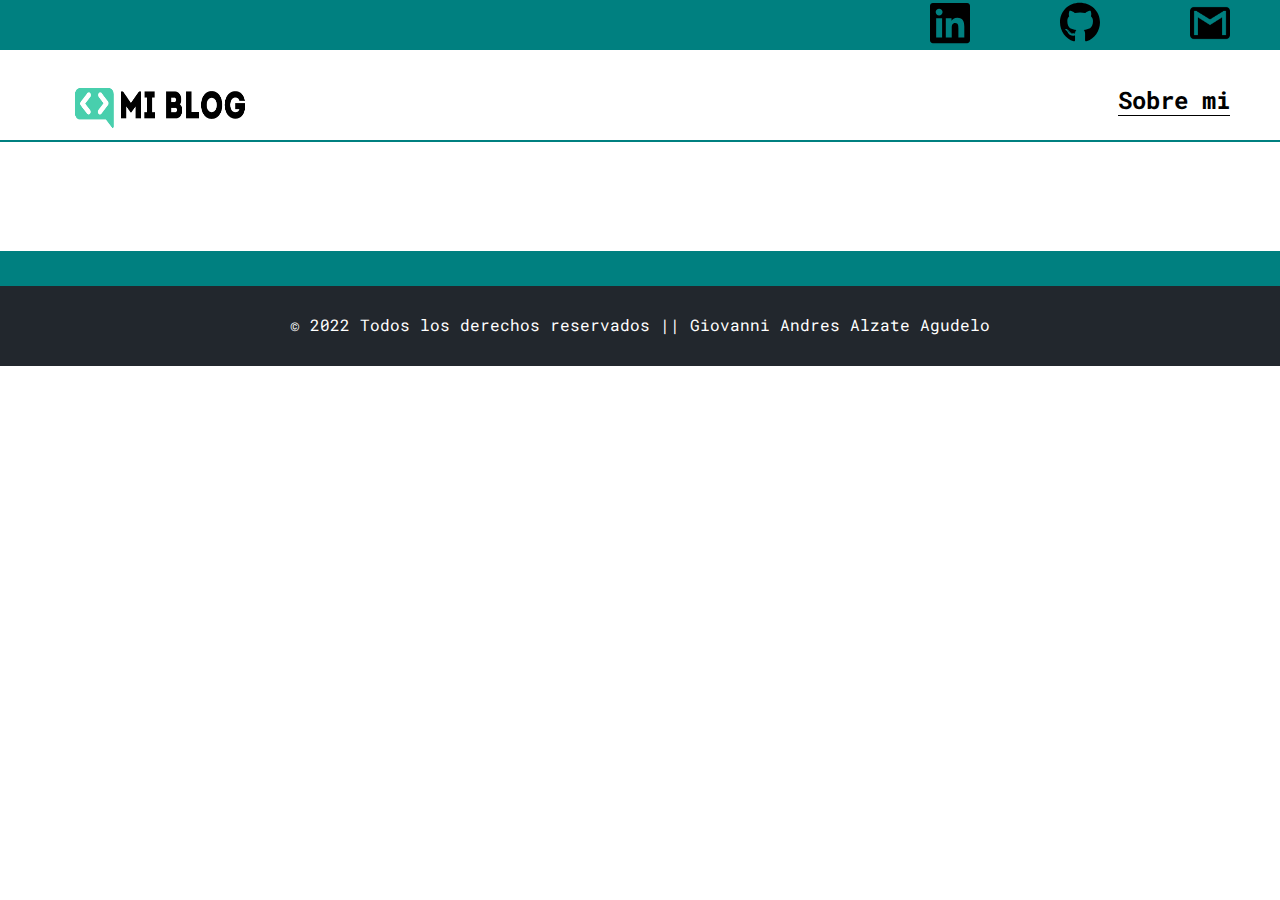
==== blog.html @ 570767c3 "Estructura BlogpostPage" ====
<!DOCTYPE html>
<html lang="es">
<head>
    <meta charset="UTF-8">
    <meta http-equiv="X-UA-Compatible" content="IE=edge">
    <meta name="viewport" content="width=device-width, initial-scale=1.0">
    <title>BlogContent ||GioAlzate</title>
    <link rel="stylesheet" href="css/main.css".css">
    <link rel="stylesheet" href="css/normalize.css">
</head>
<body>

    <header>
        <section class="header-icons-container">
            <figure class="icons">
                <img src="assets/linkedin.svg" alt="">
                <img src="assets/github.svg" alt="">
                <img src="assets/gmail-logo.png" alt="">
            </figure>
        </section>
        <nav>
            <section class="nav-logo-container">
                <a href="index.html"><img src="assets/logo.png" alt="Logo"></a>
            </section>
            <section class="profile-link">
                <a href="perfil.html">Sobre mi</a>
            </section>
        </nav>
    </header>

    <main>
        <section class="grid-container blogpost-img-container">
            <img src="" alt="">
        </section>
        <section class="blogpost-main-content">
            <div class="grid-container">
                <h3></h3>
                <article>
                    <h1></h1>
                    <p></p>
                    <p></p>
                    <p></p>
                </article>
            </div>
        </section>
        <section class="contact-main-container">
            <div>
                <img src="" alt="">
                <div class="contact-left">
                    <a href=""></a>
                    <p></p>
                </div>
            </div>

            <div>
                <img src="" alt="">
                <div class="contact-right">
                    <a href=""></a>
                    <p></p>
                </div>
            </div>

        </section>
    </main>

    <footer>
        <p>© 2022 Todos los derechos reservados || Giovanni Andres Alzate Agudelo</p>
    </footer>

</body>
</html>
---- css/main.css ----
@import url('https://fonts.googleapis.com/css2?family=Roboto+Mono:wght@400;500;700&family=Roboto+Slab:wght@400;700&family=Roboto:wght@400;500;700;900&display=swap');

body {
    font-family: 'Roboto Mono', monospace;
    /* font-family: 'Roboto', sans-serif; */
    /* font-family: 'Roboto Slab', serif; */
}

a {
    text-decoration: none;
    display: inline;
    color: black;
}
.home-body{
    position: fixed;
    top: 0;
    bottom: 0;
    left: 0;
    right: 0;
}
.grid-container{
max-width: 980px;
margin: auto;
}
header {
    width: 100%;
    height: 140px;
    display: grid;
    grid-template-rows: 1fr 1fr;
    border-bottom: 2px solid teal;
}

header .header-icons-container {
    width: 100%;
    height: 50px;
    display: grid;
    background-color: Teal;
}

header .header-icons-container .icons {
    width: 300px;
    display: flex;
    justify-items: flex-end;
    align-items: center;
    justify-content: space-between;
    justify-self: end;
    margin-right: 50px;
    margin-top: auto;
    cursor: pointer;
}

header .header-icons-container .icons img {
    width: 40px;
}

header .header-icons-container .icons img:hover {
    transform: scale(1.05);
}

nav {
    display: grid;
    grid-template-columns: 1fr 1fr;
    height: 90px;
    align-items: center;
}

nav .nav-logo-container {
    margin-left: 50px;
}

nav .nav-logo-container img {
    width: 220px;
    height: 90px;
    margin-top: 10px;
}

nav .profile-link {
    display: flex;
    align-items: center;
    justify-content: flex-end;
    margin-right: 50px;
}

nav .profile-link a {
    color: black;
    border-bottom: 1px solid black;
    font-weight: bold;
    font-size: 24px;
}

/* Main Content */
.home-main {
    display: grid;
    grid-template-columns: 1fr 4fr 1fr;
    height: 100%;
    background: url("/assets/pexels-thisisengineering-3861969-min.jpg");
    background-position: center;
    background-repeat: no-repeat;
    background-size: cover;
}

.home-main section {
    display: grid;
    grid-column: 2;
    justify-items: center;
    height: 350px;
    margin-top: 80px;

}

.home-main-tittle {
    font-size: 30px;
    font-weight: 700px;
    letter-spacing: 10px;
    color: white;
    text-align: center;
}

.home-main-boton {
    width: 125px;
    height: 50px;
    background: Teal;
    display: grid;
    align-items: center;
    border-radius: 8px;
    border-style: none;
}

.home-main-boton a {
    font-weight: 700;
    font-size: 18px;
}
.home-main-boton:hover {
    transform: scale(1.05);
}

/* Styles for Main Blogs */
.blogs-main{
    display: grid;
    margin-top: 2px;
}
.blogs-news-container{
    background-color: LightSeaGreen;
    padding: 0 50px 40px;
}
.blogs-main-new{
    display: grid;
    grid-template-columns: 2fr 1fr;
    grid-template-rows: 2fr;
}
.blogs-main-new h3{
margin-left: 40px;
}
.blogs-news-img-container{
    grid-column: 1;
}
.blogs-news-img-container img{
width: 85%;
}
.blogs-news-info-container{
    grid-column: 2;
}
.blogs-news-info-container p{
margin-bottom: 35px;
}
.blogs-posts-container{
    padding: 0 50px 40px;
}
.blogs-posts-container h3{
    border-bottom: 1px solid #cdd2da;
    padding-bottom: 20px;
    text-align: center;
}
.blogs-boton{
    border: 1px solid green;
    padding: 10px 15px;
    font-size: 12px;
}

/* Main Blogs -->> Ultimas noticias */
.blogs-posts-container .post-container{
    display: inline-block;
    padding-left: 10px;
    max-width: 30%;
    margin-bottom: 50px;
}
.blogs-posts-container .post-container p{
    margin-bottom: 35px;
}
.blogs-posts-container .post-container img{
    width: 100%;
}
footer{
    width: 100%;
    height: 80px;
    background-color: #22272d;
    border-top: 35px solid teal;
    text-align: center;
}
footer p{
    color: white;
    margin-top: 30px;
}
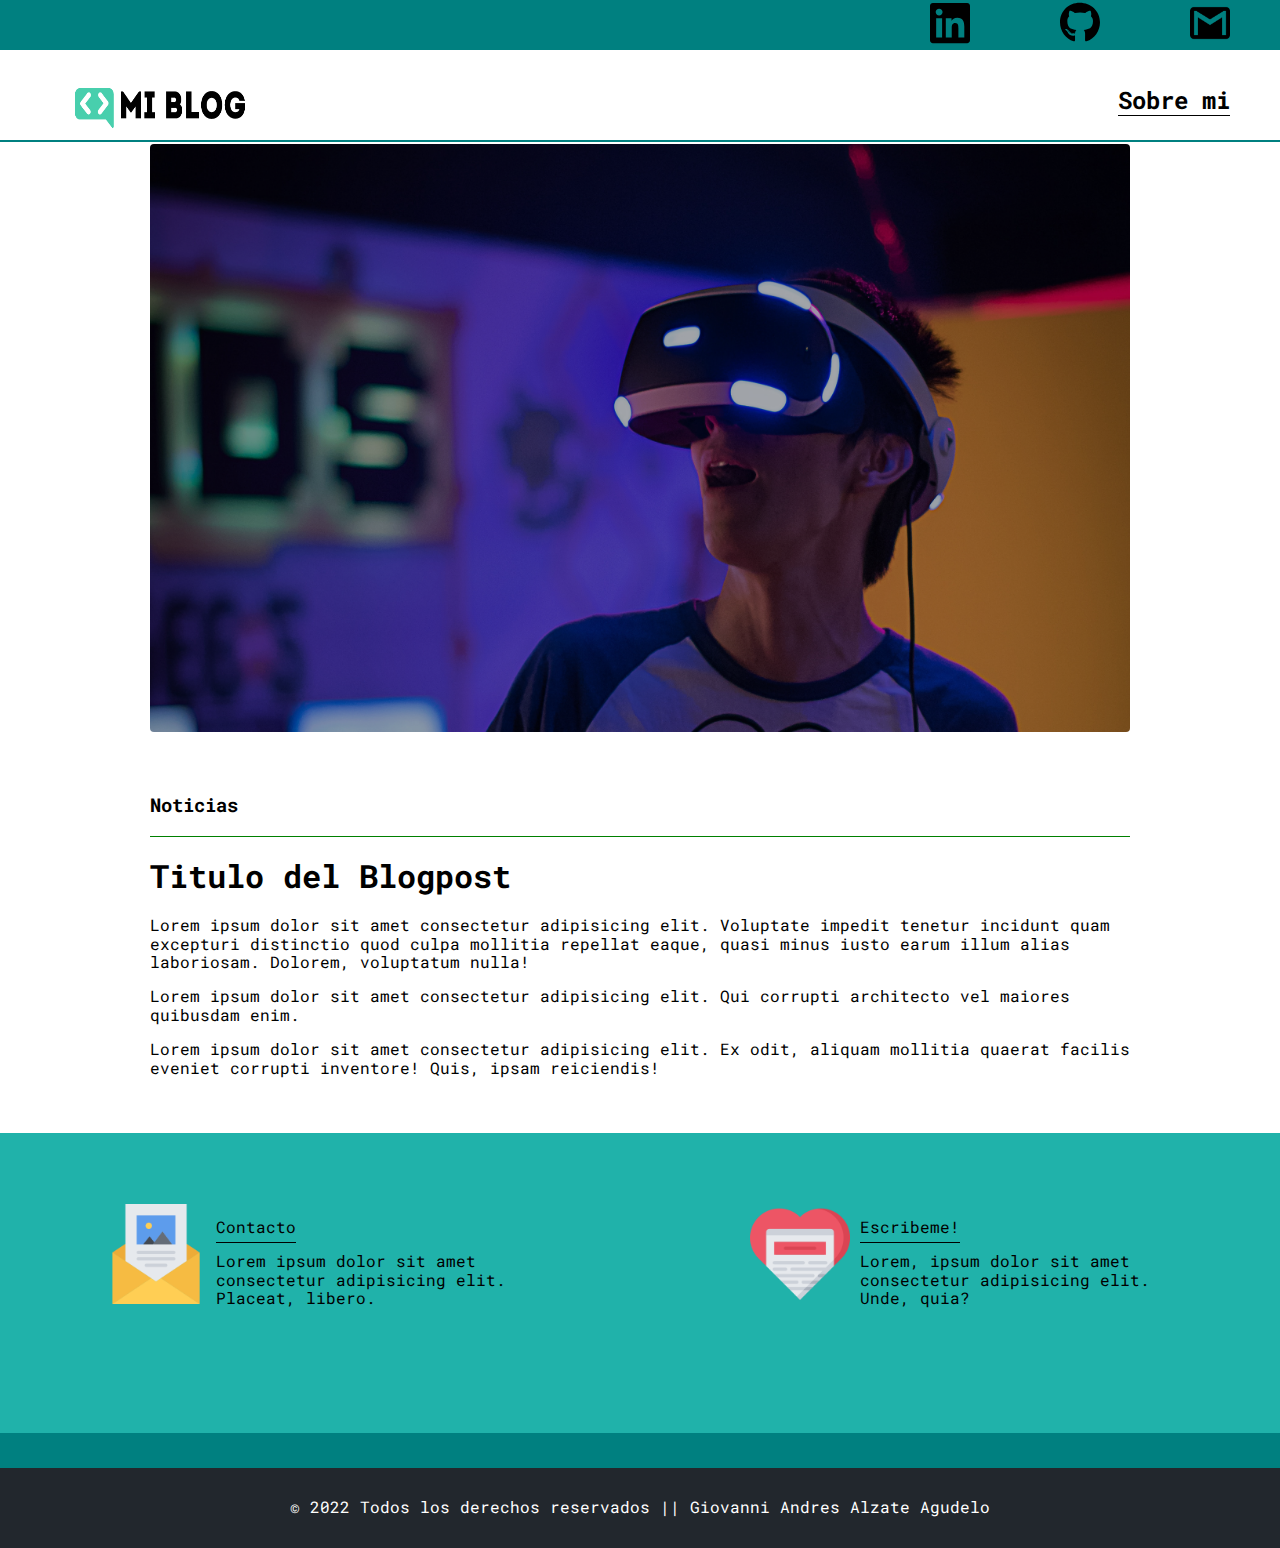
==== commit cb8be467: "Styles for blogpost" ====
--- a/blog.html
+++ b/blog.html
@@ -30,33 +30,36 @@
 
     <main>
         <section class="grid-container blogpost-img-container">
-            <img src="" alt="">
+            <img src="assets/post-1.png" alt="">
         </section>
-        <section class="blogpost-main-content">
+
+        <section class="blogpost-main-container">
             <div class="grid-container">
-                <h3></h3>
+                <h3>Noticias</h3>
                 <article>
-                    <h1></h1>
-                    <p></p>
-                    <p></p>
-                    <p></p>
+                    <h1>Titulo del Blogpost</h1>
+                    <p>Lorem ipsum dolor sit amet consectetur adipisicing elit. Voluptate impedit tenetur incidunt quam excepturi distinctio quod culpa mollitia repellat eaque, quasi minus iusto earum illum alias laboriosam. Dolorem, voluptatum nulla!</p>
+                    <p>Lorem ipsum dolor sit amet consectetur adipisicing elit. Qui corrupti architecto vel maiores quibusdam enim.</p>
+                    <p>Lorem ipsum dolor sit amet consectetur adipisicing elit. Ex odit, aliquam mollitia quaerat facilis eveniet corrupti inventore! Quis, ipsam reiciendis!</p>
                 </article>
             </div>
         </section>
+
         <section class="contact-main-container">
+            
             <div>
-                <img src="" alt="">
+                <img src="assets/013-newsletter.png" alt="">
                 <div class="contact-left">
-                    <a href=""></a>
-                    <p></p>
+                    <a href="#">Contacto</a>
+                    <p>Lorem ipsum dolor sit amet consectetur adipisicing elit. Placeat, libero.</p>
                 </div>
             </div>
 
             <div>
-                <img src="" alt="">
+                <img src="assets/006-like.png" alt="">
                 <div class="contact-right">
-                    <a href=""></a>
-                    <p></p>
+                    <a href="#">Escribeme!</a>
+                    <p>Lorem, ipsum dolor sit amet consectetur adipisicing elit. Unde, quia?</p>
                 </div>
             </div>
 
--- a/css/main.css
+++ b/css/main.css
@@ -200,4 +200,49 @@
 footer p{
     color: white;
     margin-top: 30px;
+}
+
+/* Styles for BlogPrincipalPage */
+
+.blogpost-img-container{
+    padding: 0 50px 40px;
+    margin-top: 2px;
+}
+.blogpost-img-container img{
+    width: 100%;
+    border-radius: 4px;
+}
+.blogpost-main-container{
+    padding: 0 50px 40px;
+}
+.blogpost-main-container h3{
+    border-bottom: 1px solid green;
+    padding-bottom: 20px;
+}
+.blogpost-main-container article h1{
+    font-size: 32px;
+}
+
+.contact-main-container{
+    background-color: #20b2aa;
+    padding-bottom: 50px;
+    width: 100%;
+    text-align: center;
+    min-height: 250px;
+}
+.contact-main-container img{
+    width: 100px;
+}
+.contact-main-container div{
+    display: inline-block;
+    width: 49.5%;
+    height: 100%;
+}
+.contact-main-container div a{
+    border-bottom: 1px solid black;
+    padding-bottom: 5px;
+}
+.contact-main-container .contact-left, .contact-right{
+    text-align: initial;
+    margin-top: 85px;
 }